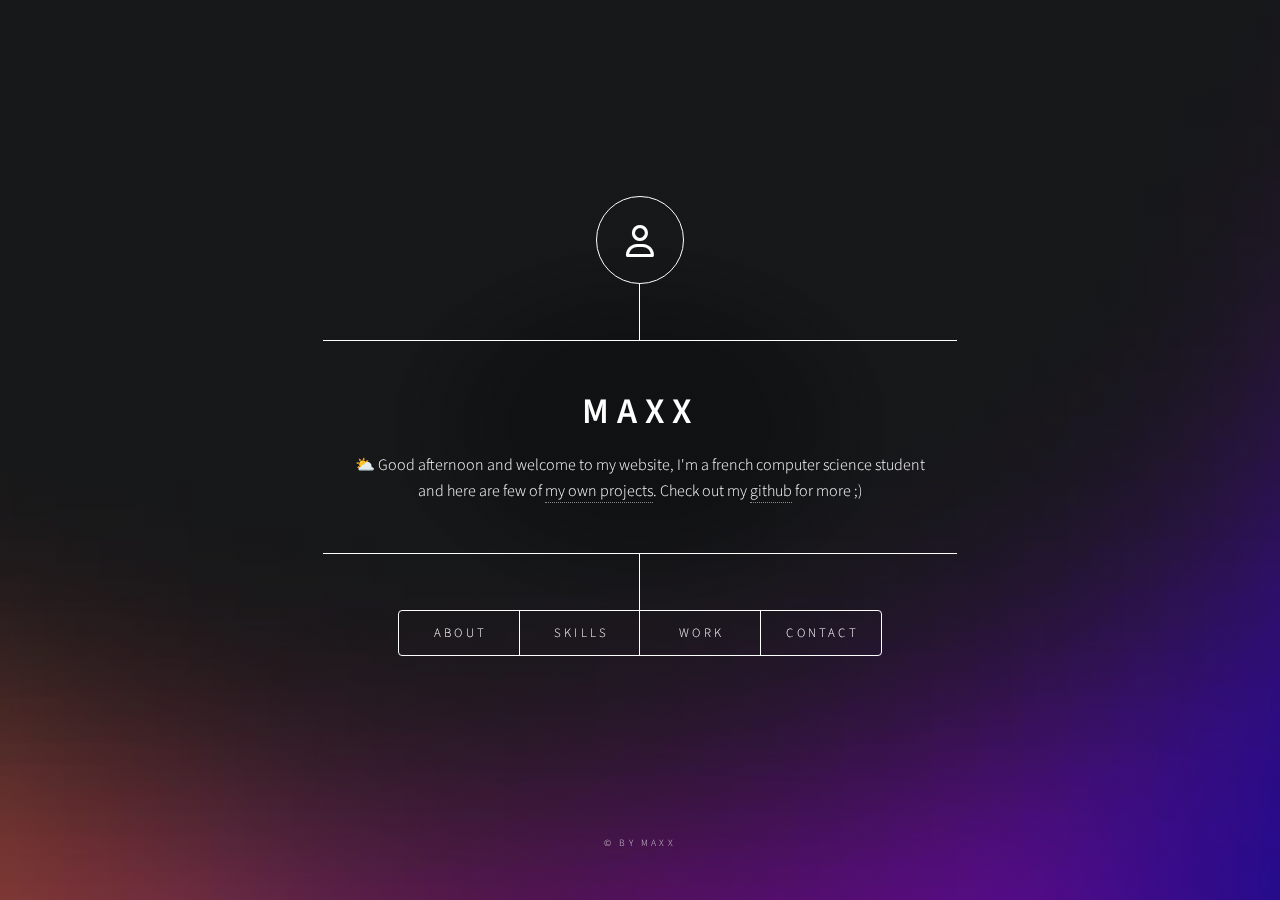
==== index.html @ e01547ab "target blank" ====
<!DOCTYPE HTML>
<html>

<head>
	<title>Maxx</title>
	<link rel="icon" href="images/avatar_Maxx.png">
	<meta charset="utf-8" />
	<meta name="viewport" content="width=device-width, initial-scale=1, user-scalable=no" />
	<link rel="stylesheet" href="assets/css/main.css" />
	<noscript>
		<link rel="stylesheet" href="assets/css/noscript.css" />
	</noscript>
	<link rel="stylesheet" href="https://cdnjs.cloudflare.com/ajax/libs/font-awesome/6.5.1/css/all.min.css">
</head>

<body class="is-preload">
	<!-- Wrapper -->
	<div id="wrapper">

		<!-- Header -->
		<header id="header">
			<div class="logo">
				<span class="icon fa-user"></span>
			</div>
			<div class="content">
				<div class="inner">
					<h1>Maxx</h1>
					<script>
						var content = ` and welcome to my website, I'm a french computer science student <br> and here are few of <a
							href="#work">my own projects</a>.
						Check out my <a href="https://github.com/Maxx-bl" target="_blank">github</a> for more ;)</p>`;
						var date = new Date();
						var hour = date.getHours();
						if (hour < 12) content = "&#x1f305  Good morning" + content;
						else if (hour < 18) content = "&#x26C5 Good afternoon" + content;
						else content = "&#x1F319 Good evening" + content;
						document.write(content);
					</script>
				</div>
			</div>
			<nav>
				<ul>
					<li><a href="#about">About</a></li>
					<li><a href="#skills">Skills</a></li>
					<li><a href="#work">Work</a></li>
					<li><a href="#contact">Contact</a></li>
				</ul>
			</nav>
		</header>

		<!-- Main -->
		<div id="main">

			<!-- About -->
			<article id="about">
				<h2 class="major">About</h2>
				<span class="image main"><img src="images/blurstreet.jpg" alt="" /></span>
				<p>Hi, I'm a young French computer science student. I really like to discover new horizons by creating
					and improving projects.
					Currently, I'm focusing on mobile development programming using Flutter (dart), I used to create
					games with
					Godot/Unity and developing websites from scratch.
				</p>
				<br>
				<h3>Education</h3>
				<ul>
					<li>2024 / 2025 - IUT Orsay, computer science university, english-speaking section</li> <br>
					<li>2023 / 2024 - EPITA, one year of integrated preparatory program</li> <br>
					<li>2020 / 2023 - High school, specializing in mathematics and computer science</li> <br>
					<li>2019 / 2022 - 3 one-week web development internships</li> <br>
					<li>2019 - Obtained the PSC1 first aid certificate</li> <br>
				</ul>
			</article>

			<!-- Skills -->
			<article id="skills">
				<h2 class="major">Skills</h2>
				<ul>
					<li>Team work, versatility, pedagody, adaptability</li> <br>
					<li>HTML, JavaScript, CSS, Python, C#, CamL, C++, SQL, Dart (Flutter)</li> <br>
					<li>Application and website development & use of game engines</li> <br>
				</ul>

				<h2 class="major">Experience</h2>
				<ul>
					<li>2023 - Creation of two websites for two commercial companies</li> <br>
					<li>2023 - Development and publication of an Android video game, in collaboration with a graphic
						designer</li> <br>
					<li>2019 - 2024 - Production of two multiplayer games</li> <br>
					<li>More about my experience on the <a href="#work">work page</a></li>
				</ul>
			</article>

			<!-- Contact -->
			<article id="contact">
				<h2 class="major">Contact</h2>
				<p>Feel free to contact me via the links below, by email, or by adding me on discord : <br>
					<span class="icon brands fa-discord"></span> maxbl <br>
					<span class="fa-solid fa-envelope"></span> bl.maxandre@gmail.com
					<br><br>
					Spoken:
					<br>
					<img src="images/fr.png" alt="" height="30" />
					<img src="images/gb.png" alt="" height="30" />
					<br>
				</p>
				<ul class="icons">
					<li><a href="https://discord.com/invite/DhqmCnzKmz" target="_blank"
							class="icon brands fa-discord"><span class="label">Discord</span></a></li>
					<li><a href="https://github.com/Maxx-bl" target="_blank" class="icon brands fa-github"><span
								class="label">GitHub</span></a></li>
				</ul>
			</article>

			<!-- Work -->
			<article id="work">
				<h2 class="major">Work</h2>

				<div class="carousel">

					<div class="carousel-track">
						<section class="carousel-slide">
							<span class="image main"><img src="images/work/rockingball.png" alt="" /></span>
							<h3><a href="https://play.google.com/store/apps/details?id=com.wyvernstudio.rockingball&hl=fr&gl=US"
									target="_blank">RockingBall</a> - 2023</h3>
							<p>My first video game project! RockingBall is an easy "tap" game available on the <a
									href="https://play.google.com/store/apps/details?id=com.wyvernstudio.rockingball&hl=fr&gl=US"
									target="_blank">Play Store</a>.
								A graphic designer and I published it under the name <a
									href="https://discord.com/invite/DhqmCnzKmz" target="_blank"></a>Wyvern Studio</a>
								<a href="https://play.google.com/store/apps/details?id=com.wyvernstudio.rockingball&hl=fr&gl=US"
									target="_blank">The game is free, of course! :)</a>
							</p>
						</section>


						<section class="carousel-slide">
							<span class="image main"><img src="images/work/ethixmarine.png" alt="" /></span>
							<h3><a href="https://maxx-bl.github.io/EthixMarine/" target="_blank">Ethix Marine</a> - 2024
							</h3>
							<p>I made a website for a nautical boat repair and maintenance company. The project is
								finished, but
								I
								keep the website on my github. <a href="https://maxx-bl.github.io/EthixMarine/"
									target="_blank">Check it out now :)</a></p>
						</section>


						<section class="carousel-slide">
							<span class="image main"><img src="images/work/ethixit.png" alt="" /></span>
							<h3><a href="https://ethix-technology.com/" target="_blank">Ethix IT</a> - 2023</h3>
							<p>I remastered a website for an IT consulting company. <a
									href="https://ethix-technology.com/" target="_blank">Check it out now :)</a></p>
						</section>


						<section class="carousel-slide">
							<span class="image main"><img src="images/work/spaceY.png" alt="" /></span>
							<h3><a href="https://spacey-epitchad.github.io/" target="_blank">Space Y</a> - 2024</h3>
							<p>This is a 2D multiplayer game. With a team of 5 friends, we made this game called SpaceY.
								It is for a school project. We entirely made this project from the technical
								specifications
								to the game itself, through communication, artistic direction, and more...
								This is a race between 2 teams, taking place in the space!
								Download the repository <a href="https://github.com/Maxx-bl/SpaceY"
									target="_blank">here</a>!</p>
						</section>


						<section class="carousel-slide">
							<span class="image main"><img src="images/work/portfolio.png" alt="" /></span>
							<h3>My website - 2024</h3>
							<p>I made my portfolio website, you are currently on it!</p>
						</section>


						<section class="carousel-slide">
							<span class="image main"><img src="images/work/solanum.png" alt="" /></span>
							<h3><a href="https://discord.gg/NapeBeSAdd" target="_blank">Solamum RPG</a> - 2021/2024</h3>
							<p>In collaboration with a graphic designer, we are creating a multiplayer RPG using
								Discord's API.
								Solanum is a real RPG game that can be played on Discord, through a bot.
								Join this <a href="https://discord.gg/NapeBeSAdd" target="_blank">discord server</a> to
								start the
								adventure.
							</p>
						</section>


						<section class="carousel-slide">
							<span class="image main"><img src="images/work/weatherapp.png" alt="" /></span>
							<h3><a href="https://github.com/Maxx-bl/WeatherApp" target="_blank">WeatherApp</a> - 2024
							</h3>
							<p>A simple weather app with mordern design that sends a request to <a
									href="https://openweathermap.org/" target="_blank">openweathermap.org</a>'s API.
								This project is made with Flutter (dart). Check my <a
									href="https://github.com/Maxx-bl/WeatherApp" target="_blank">github's repository</a>
								for more information about this project!
							</p>
						</section>


						<section class="carousel-slide">
							<span class="image main"><img src="images/work/notestasksapp.png" alt="" /></span>
							<h3><a href="https://play.google.com/store/apps/details?id=com.wyvernstudio.mininote&hl=fr"
									target="_blank">MiniNote</a> - 2024</h3>
							<p>A simple notebook app with mordern design for you to take notes and write your daily
								tasks. Available
								on the
								<a href="https://play.google.com/store/apps/details?id=com.wyvernstudio.mininote&hl=fr">Play
									Store</a>!<br>
								This project is made with Flutter (dart). Check my <a
									href="https://github.com/Maxx-bl/NotebookApp" target="_blank">github's
									repository</a> for more information about this project!
							</p>
						</section>

						<section class="carousel-slide">
							<span class="image main"><img src="images/work/MoH-codegamejam2025.png" alt="" /></span>
							<h3><a href="https://github.com/Maxx-bl/code-game-jam-2025"
									target="_blank">Music Of Honor (Code Game Jam)</a> - 2025</h3>
							<p>
								Music Of Honor is a video game made with Godot4 (C#) in less than 30 hours during the Code Game Jam, 9th Edition, in January 2025.
								The theme of the jam was Melody to the Infinite (Mélodie à l'infini in French). The game consists of a musical note controlled by
								the player, trying to dodge enemies, gettings power-ups, and incresing the score by surviving. The music theme, speed of game
								and animations are progressively becoming faster and faster. <a href="https://xeradse.itch.io/music-of-honor" target="_blank">Download the game on itch.io!</a>
							</p>
						</section>

						<section class="carousel-slide">
							<span class="image main"></span>
							<h3><a href="https://github.com/Maxx-bl/MessageApp"
									target="_blank">Social Media</a> - 2025</h3>
							<p>I am currently working on a social media project! Using react native and firebase, I already made a working message system with contacts and more... I plan to work on a post system to share information.
							</p>
						</section>

					</div>
					<div class="carousel-components">
						<button class="carousel-button prev"><i class="fas fa-angle-left"></i></button>
						<p id="index-indicator">1/1</p>
						<button class="carousel-button next"><i class="fas fa-angle-right"></i></button>
					</div>
				</div>

			</article>

		</div>

		<!-- Footer -->
		<footer id="footer">
			<p class="copyright">&copy; By Maxx</a></p>
		</footer>

	</div>

	<!-- BG -->
	<div id="bg"></div>

	<!-- Scripts -->
	<script src="assets/js/jquery.min.js"></script>
	<script src="assets/js/browser.min.js"></script>
	<script src="assets/js/breakpoints.min.js"></script>
	<script src="assets/js/util.js"></script>
	<script src="assets/js/main.js"></script>
	<script src="assets/js/carousel.js"></script>

</body>

</html>
---- assets/css/main.css ----
@import url(fontawesome-all.min.css);
@import url("https://fonts.googleapis.com/css?family=Source+Sans+Pro:300italic,600italic,300,600");

/*
	Dimension by HTML5 UP
	html5up.net | @ajlkn
	Free for personal and commercial use under the CCA 3.0 license (html5up.net/license)
*/

html,
body,
div,
span,
applet,
object,
iframe,
h1,
h2,
h3,
h4,
h5,
h6,
p,
blockquote,
pre,
a,
abbr,
acronym,
address,
big,
cite,
code,
del,
dfn,
em,
img,
ins,
kbd,
q,
s,
samp,
small,
strike,
strong,
sub,
sup,
tt,
var,
b,
u,
i,
center,
dl,
dt,
dd,
ol,
ul,
li,
fieldset,
form,
label,
legend,
table,
caption,
tbody,
tfoot,
thead,
tr,
th,
td,
article,
aside,
canvas,
details,
embed,
figure,
figcaption,
footer,
header,
hgroup,
menu,
nav,
output,
ruby,
section,
summary,
time,
mark,
audio,
video {
	margin: 0;
	padding: 0;
	border: 0;
	font-size: 100%;
	font: inherit;
	vertical-align: baseline;
}

article,
aside,
details,
figcaption,
figure,
footer,
header,
hgroup,
menu,
nav,
section {
	display: block;
}

body {
	line-height: 1;
}

ol,
ul {
	list-style: none;
}

blockquote,
q {
	quotes: none;
}

blockquote:before,
blockquote:after,
q:before,
q:after {
	content: '';
	content: none;
}

table {
	border-collapse: collapse;
	border-spacing: 0;
}

body {
	-webkit-text-size-adjust: none;
}

mark {
	background-color: transparent;
	color: inherit;
}

input::-moz-focus-inner {
	border: 0;
	padding: 0;
}

input,
select,
textarea {
	-moz-appearance: none;
	-webkit-appearance: none;
	-ms-appearance: none;
	appearance: none;
}

/* Basic */

@-ms-viewport {
	width: device-width;
}

@media screen and (max-width: 480px) {

	html,
	body {
		min-width: 320px;
	}

}

html {
	box-sizing: border-box;
}

*,
*:before,
*:after {
	box-sizing: inherit;
}

body {
	background: #1b1f22;
}

body.is-preload *,
body.is-preload *:before,
body.is-preload *:after {
	-moz-animation: none !important;
	-webkit-animation: none !important;
	-ms-animation: none !important;
	animation: none !important;
	-moz-transition: none !important;
	-webkit-transition: none !important;
	-ms-transition: none !important;
	transition: none !important;
}

/* Type */

html {
	font-size: 16pt;
}

@media screen and (max-width: 1680px) {

	html {
		font-size: 12pt;
	}

}

@media screen and (max-width: 736px) {

	html {
		font-size: 11pt;
	}

}

@media screen and (max-width: 360px) {

	html {
		font-size: 10pt;
	}

}

body,
input,
select,
textarea {
	color: #ffffff;
	font-family: "Source Sans Pro", sans-serif;
	font-weight: 300;
	font-size: 1rem;
	line-height: 1.65;
}

a {
	-moz-transition: color 0.2s ease-in-out, background-color 0.2s ease-in-out, border-bottom-color 0.2s ease-in-out;
	-webkit-transition: color 0.2s ease-in-out, background-color 0.2s ease-in-out, border-bottom-color 0.2s ease-in-out;
	-ms-transition: color 0.2s ease-in-out, background-color 0.2s ease-in-out, border-bottom-color 0.2s ease-in-out;
	transition: color 0.2s ease-in-out, background-color 0.2s ease-in-out, border-bottom-color 0.2s ease-in-out;
	border-bottom: dotted 1px rgba(255, 255, 255, 0.5);
	text-decoration: none;
	color: inherit;
}

a:hover {
	border-bottom-color: transparent;
}

strong,
b {
	color: #ffffff;
	font-weight: 600;
}

em,
i {
	font-style: italic;
}

p {
	margin: 0 0 2rem 0;
}

h1,
h2,
h3,
h4,
h5,
h6 {
	color: #ffffff;
	font-weight: 600;
	line-height: 1.5;
	margin: 0 0 1rem 0;
	text-transform: uppercase;
	letter-spacing: 0.2rem;
}

h1 a,
h2 a,
h3 a,
h4 a,
h5 a,
h6 a {
	color: inherit;
	text-decoration: none;
}

h1.major,
h2.major,
h3.major,
h4.major,
h5.major,
h6.major {
	border-bottom: solid 1px #ffffff;
	width: -moz-max-content;
	width: -webkit-max-content;
	width: -ms-max-content;
	width: max-content;
	padding-bottom: 0.5rem;
	margin: 0 0 2rem 0;
}

h1 {
	font-size: 2.25rem;
	line-height: 1.3;
	letter-spacing: 0.5rem;
}

h2 {
	font-size: 1.5rem;
	line-height: 1.4;
	letter-spacing: 0.5rem;
}

h3 {
	font-size: 1rem;
}

h4 {
	font-size: 0.8rem;
}

h5 {
	font-size: 0.7rem;
}

h6 {
	font-size: 0.6rem;
}

@media screen and (max-width: 736px) {

	h1 {
		font-size: 1.75rem;
		line-height: 1.4;
	}

	h2 {
		font-size: 1.25em;
		line-height: 1.5;
	}

}

sub {
	font-size: 0.8rem;
	position: relative;
	top: 0.5rem;
}

sup {
	font-size: 0.8rem;
	position: relative;
	top: -0.5rem;
}

blockquote {
	border-left: solid 4px #ffffff;
	font-style: italic;
	margin: 0 0 2rem 0;
	padding: 0.5rem 0 0.5rem 2rem;
}

code {
	background: rgba(255, 255, 255, 0.075);
	border-radius: 4px;
	font-family: "Courier New", monospace;
	font-size: 0.9rem;
	margin: 0 0.25rem;
	padding: 0.25rem 0.65rem;
}

pre {
	-webkit-overflow-scrolling: touch;
	font-family: "Courier New", monospace;
	font-size: 0.9rem;
	margin: 0 0 2rem 0;
}

pre code {
	display: block;
	line-height: 1.75;
	padding: 1rem 1.5rem;
	overflow-x: auto;
}

hr {
	border: 0;
	border-bottom: solid 1px #ffffff;
	margin: 2.75rem 0;
}

.align-left {
	text-align: left;
}

.align-center {
	text-align: center;
}

.align-right {
	text-align: right;
}

/* Form */

form {
	margin: 0 0 2rem 0;
}

form> :last-child {
	margin-bottom: 0;
}

form>.fields {
	display: -moz-flex;
	display: -webkit-flex;
	display: -ms-flex;
	display: flex;
	-moz-flex-wrap: wrap;
	-webkit-flex-wrap: wrap;
	-ms-flex-wrap: wrap;
	flex-wrap: wrap;
	width: calc(100% + 3rem);
	margin: -1.5rem 0 2rem -1.5rem;
}

form>.fields>.field {
	-moz-flex-grow: 0;
	-webkit-flex-grow: 0;
	-ms-flex-grow: 0;
	flex-grow: 0;
	-moz-flex-shrink: 0;
	-webkit-flex-shrink: 0;
	-ms-flex-shrink: 0;
	flex-shrink: 0;
	padding: 1.5rem 0 0 1.5rem;
	width: calc(100% - 1.5rem);
}

form>.fields>.field.half {
	width: calc(50% - 0.75rem);
}

form>.fields>.field.third {
	width: calc(100%/3 - 0.5rem);
}

form>.fields>.field.quarter {
	width: calc(25% - 0.375rem);
}

@media screen and (max-width: 480px) {

	form>.fields {
		width: calc(100% + 3rem);
		margin: -1.5rem 0 2rem -1.5rem;
	}

	form>.fields>.field {
		padding: 1.5rem 0 0 1.5rem;
		width: calc(100% - 1.5rem);
	}

	form>.fields>.field.half {
		width: calc(100% - 1.5rem);
	}

	form>.fields>.field.third {
		width: calc(100% - 1.5rem);
	}

	form>.fields>.field.quarter {
		width: calc(100% - 1.5rem);
	}

}

label {
	color: #ffffff;
	display: block;
	font-size: 0.8rem;
	font-weight: 300;
	letter-spacing: 0.2rem;
	line-height: 1.5;
	margin: 0 0 1rem 0;
	text-transform: uppercase;
}

input[type="text"],
input[type="password"],
input[type="email"],
input[type="tel"],
select,
textarea {
	-moz-appearance: none;
	-webkit-appearance: none;
	-ms-appearance: none;
	appearance: none;
	-moz-transition: border-color 0.2s ease-in-out, box-shadow 0.2s ease-in-out, background-color 0.2s ease-in-out;
	-webkit-transition: border-color 0.2s ease-in-out, box-shadow 0.2s ease-in-out, background-color 0.2s ease-in-out;
	-ms-transition: border-color 0.2s ease-in-out, box-shadow 0.2s ease-in-out, background-color 0.2s ease-in-out;
	transition: border-color 0.2s ease-in-out, box-shadow 0.2s ease-in-out, background-color 0.2s ease-in-out;
	background-color: transparent;
	border-radius: 4px;
	border: solid 1px #ffffff;
	color: inherit;
	display: block;
	outline: 0;
	padding: 0 1rem;
	text-decoration: none;
	width: 100%;
}

input[type="text"]:invalid,
input[type="password"]:invalid,
input[type="email"]:invalid,
input[type="tel"]:invalid,
select:invalid,
textarea:invalid {
	box-shadow: none;
}

input[type="text"]:focus,
input[type="password"]:focus,
input[type="email"]:focus,
input[type="tel"]:focus,
select:focus,
textarea:focus {
	background: rgba(255, 255, 255, 0.075);
	border-color: #ffffff;
	box-shadow: 0 0 0 1px #ffffff;
}

select {
	background-image: url("data:image/svg+xml;charset=utf8,%3Csvg xmlns='http://www.w3.org/2000/svg' width='40' height='40' preserveAspectRatio='none' viewBox='0 0 40 40'%3E%3Cpath d='M9.4,12.3l10.4,10.4l10.4-10.4c0.2-0.2,0.5-0.4,0.9-0.4c0.3,0,0.6,0.1,0.9,0.4l3.3,3.3c0.2,0.2,0.4,0.5,0.4,0.9 c0,0.4-0.1,0.6-0.4,0.9L20.7,31.9c-0.2,0.2-0.5,0.4-0.9,0.4c-0.3,0-0.6-0.1-0.9-0.4L4.3,17.3c-0.2-0.2-0.4-0.5-0.4-0.9 c0-0.4,0.1-0.6,0.4-0.9l3.3-3.3c0.2-0.2,0.5-0.4,0.9-0.4S9.1,12.1,9.4,12.3z' fill='%23ffffff' /%3E%3C/svg%3E");
	background-size: 1.25rem;
	background-repeat: no-repeat;
	background-position: calc(100% - 1rem) center;
	height: 2.75rem;
	padding-right: 2.75rem;
	text-overflow: ellipsis;
}

select option {
	color: #ffffff;
	background: #1b1f22;
}

select:focus::-ms-value {
	background-color: transparent;
}

select::-ms-expand {
	display: none;
}

input[type="text"],
input[type="password"],
input[type="email"],
select {
	height: 2.75rem;
}

textarea {
	padding: 0.75rem 1rem;
}

input[type="checkbox"],
input[type="radio"] {
	-moz-appearance: none;
	-webkit-appearance: none;
	-ms-appearance: none;
	appearance: none;
	display: block;
	float: left;
	margin-right: -2rem;
	opacity: 0;
	width: 1rem;
	z-index: -1;
}

input[type="checkbox"]+label,
input[type="radio"]+label {
	text-decoration: none;
	-moz-user-select: none;
	-webkit-user-select: none;
	-ms-user-select: none;
	user-select: none;
	color: #ffffff;
	cursor: pointer;
	display: inline-block;
	font-size: 0.8rem;
	font-weight: 300;
	margin: 0 0 0.5rem 0;
	padding-left: 2.65rem;
	padding-right: 0.75rem;
	position: relative;
}

input[type="checkbox"]+label:before,
input[type="radio"]+label:before {
	-moz-osx-font-smoothing: grayscale;
	-webkit-font-smoothing: antialiased;
	display: inline-block;
	font-style: normal;
	font-variant: normal;
	text-rendering: auto;
	line-height: 1;
	text-transform: none !important;
	font-family: 'Font Awesome 5 Free';
	font-weight: 900;
}

input[type="checkbox"]+label:before,
input[type="radio"]+label:before {
	-moz-transition: border-color 0.2s ease-in-out, box-shadow 0.2s ease-in-out, background-color 0.2s ease-in-out;
	-webkit-transition: border-color 0.2s ease-in-out, box-shadow 0.2s ease-in-out, background-color 0.2s ease-in-out;
	-ms-transition: border-color 0.2s ease-in-out, box-shadow 0.2s ease-in-out, background-color 0.2s ease-in-out;
	transition: border-color 0.2s ease-in-out, box-shadow 0.2s ease-in-out, background-color 0.2s ease-in-out;
	border-radius: 4px;
	border: solid 1px #ffffff;
	content: '';
	display: inline-block;
	height: 1.65rem;
	left: 0;
	line-height: 1.65rem;
	position: absolute;
	text-align: center;
	top: -0.15rem;
	width: 1.65rem;
}

input[type="checkbox"]:checked+label:before,
input[type="radio"]:checked+label:before {
	background: #ffffff !important;
	border-color: #ffffff !important;
	color: #1b1f22;
	content: '\f00c';
}

input[type="checkbox"]:focus+label:before,
input[type="radio"]:focus+label:before {
	background: rgba(255, 255, 255, 0.075);
	border-color: #ffffff;
	box-shadow: 0 0 0 1px #ffffff;
}

input[type="checkbox"]+label:before {
	border-radius: 4px;
}

input[type="radio"]+label:before {
	border-radius: 100%;
}

::-webkit-input-placeholder {
	color: rgba(255, 255, 255, 0.5) !important;
	opacity: 1.0;
}

:-moz-placeholder {
	color: rgba(255, 255, 255, 0.5) !important;
	opacity: 1.0;
}

::-moz-placeholder {
	color: rgba(255, 255, 255, 0.5) !important;
	opacity: 1.0;
}

:-ms-input-placeholder {
	color: rgba(255, 255, 255, 0.5) !important;
	opacity: 1.0;
}

.formerize-placeholder {
	color: rgba(255, 255, 255, 0.5) !important;
	opacity: 1.0;
}

/* Box */

.box {
	border-radius: 4px;
	border: solid 1px #ffffff;
	margin-bottom: 2rem;
	padding: 1.5em;
}

.box> :last-child,
.box> :last-child> :last-child,
.box> :last-child> :last-child> :last-child {
	margin-bottom: 0;
}

.box.alt {
	border: 0;
	border-radius: 0;
	padding: 0;
}

/* Icon */

.icon {
	text-decoration: none;
	border-bottom: none;
	position: relative;
}

.icon:before {
	-moz-osx-font-smoothing: grayscale;
	-webkit-font-smoothing: antialiased;
	display: inline-block;
	font-style: normal;
	font-variant: normal;
	text-rendering: auto;
	line-height: 1;
	text-transform: none !important;
	font-family: 'Font Awesome 5 Free';
	font-weight: 400;
}

.icon>.label {
	display: none;
}

.icon:before {
	line-height: inherit;
}

.icon.solid:before {
	font-weight: 900;
}

.icon.brands:before {
	font-family: 'Font Awesome 5 Brands';
}

/* Image */

.image {
	border-radius: 4px;
	border: 0;
	display: inline-block;
	position: relative;
}

.image:before {
	pointer-events: none;
	background-image: url("../../images/overlay.png");
	background-color: rgba(19, 21, 25, 0.5);
	border-radius: 4px;
	content: '';
	display: block;
	height: 100%;
	left: 0;
	opacity: 0.5;
	position: absolute;
	top: 0;
	width: 100%;
}

.image img {
	border-radius: 4px;
	display: block;
}

.image.left,
.image.right {
	max-width: 40%;
}

.image.left img,
.image.right img {
	width: 100%;
}

.image.left {
	float: left;
	padding: 0 1.5em 1em 0;
	top: 0.25em;
}

.image.right {
	float: right;
	padding: 0 0 1em 1.5em;
	top: 0.25em;
}

.image.fit {
	display: block;
	margin: 0 0 2rem 0;
	width: 100%;
}

.image.fit img {
	width: 100%;
}

.image.main {
	display: block;
	margin: 2.5rem 0;
	width: 100%;
}

.image.main img {
	width: 100%;
}

@media screen and (max-width: 736px) {

	.image.main {
		margin: 2rem 0;
	}

}

@media screen and (max-width: 480px) {

	.image.main {
		margin: 1.5rem 0;
	}

}

/* List */

ol {
	list-style: decimal;
	margin: 0 0 2rem 0;
	padding-left: 1.25em;
}

ol li {
	padding-left: 0.25em;
}

ul {
	list-style: disc;
	margin: 0 0 2rem 0;
	padding-left: 1em;
}

ul li {
	padding-left: 0.5em;
}

ul.alt {
	list-style: none;
	padding-left: 0;
}

ul.alt li {
	border-top: solid 1px #ffffff;
	padding: 0.5em 0;
}

ul.alt li:first-child {
	border-top: 0;
	padding-top: 0;
}

dl {
	margin: 0 0 2rem 0;
}

dl dt {
	display: block;
	font-weight: 600;
	margin: 0 0 1rem 0;
}

dl dd {
	margin-left: 2rem;
}

/* Actions */

ul.actions {
	display: -moz-flex;
	display: -webkit-flex;
	display: -ms-flex;
	display: flex;
	cursor: default;
	list-style: none;
	margin-left: -1rem;
	padding-left: 0;
}

ul.actions li {
	padding: 0 0 0 1rem;
	vertical-align: middle;
}

ul.actions.special {
	-moz-justify-content: center;
	-webkit-justify-content: center;
	-ms-justify-content: center;
	justify-content: center;
	width: 100%;
	margin-left: 0;
}

ul.actions.special li:first-child {
	padding-left: 0;
}

ul.actions.stacked {
	-moz-flex-direction: column;
	-webkit-flex-direction: column;
	-ms-flex-direction: column;
	flex-direction: column;
	margin-left: 0;
}

ul.actions.stacked li {
	padding: 1.3rem 0 0 0;
}

ul.actions.stacked li:first-child {
	padding-top: 0;
}

ul.actions.fit {
	width: calc(100% + 1rem);
}

ul.actions.fit li {
	-moz-flex-grow: 1;
	-webkit-flex-grow: 1;
	-ms-flex-grow: 1;
	flex-grow: 1;
	-moz-flex-shrink: 1;
	-webkit-flex-shrink: 1;
	-ms-flex-shrink: 1;
	flex-shrink: 1;
	width: 100%;
}

ul.actions.fit li>* {
	width: 100%;
}

ul.actions.fit.stacked {
	width: 100%;
}

@media screen and (max-width: 480px) {

	ul.actions:not(.fixed) {
		-moz-flex-direction: column;
		-webkit-flex-direction: column;
		-ms-flex-direction: column;
		flex-direction: column;
		margin-left: 0;
		width: 100% !important;
	}

	ul.actions:not(.fixed) li {
		-moz-flex-grow: 1;
		-webkit-flex-grow: 1;
		-ms-flex-grow: 1;
		flex-grow: 1;
		-moz-flex-shrink: 1;
		-webkit-flex-shrink: 1;
		-ms-flex-shrink: 1;
		flex-shrink: 1;
		padding: 1rem 0 0 0;
		text-align: center;
		width: 100%;
	}

	ul.actions:not(.fixed) li>* {
		width: 100%;
	}

	ul.actions:not(.fixed) li:first-child {
		padding-top: 0;
	}

	ul.actions:not(.fixed) li input[type="submit"],
	ul.actions:not(.fixed) li input[type="reset"],
	ul.actions:not(.fixed) li input[type="button"],
	ul.actions:not(.fixed) li button,
	ul.actions:not(.fixed) li .button {
		width: 100%;
	}

	ul.actions:not(.fixed) li input[type="submit"].icon:before,
	ul.actions:not(.fixed) li input[type="reset"].icon:before,
	ul.actions:not(.fixed) li input[type="button"].icon:before,
	ul.actions:not(.fixed) li button.icon:before,
	ul.actions:not(.fixed) li .button.icon:before {
		margin-left: -0.5em;
	}

}

/* Icons */

ul.icons {
	cursor: default;
	list-style: none;
	padding-left: 0;
}

ul.icons li {
	display: inline-block;
	padding: 0 0.75em 0 0;
}

ul.icons li:last-child {
	padding-right: 0;
}

ul.icons li a {
	border-radius: 100%;
	box-shadow: inset 0 0 0 1px #ffffff;
	display: inline-block;
	height: 2.25rem;
	line-height: 2.25rem;
	text-align: center;
	width: 2.25rem;
}

ul.icons li a:hover {
	background-color: rgba(255, 255, 255, 0.075);
}

ul.icons li a:active {
	background-color: rgba(255, 255, 255, 0.175);
}

/* Table */

.table-wrapper {
	-webkit-overflow-scrolling: touch;
	overflow-x: auto;
}

table {
	margin: 0 0 2rem 0;
	width: 100%;
}

table tbody tr {
	border: solid 1px #ffffff;
	border-left: 0;
	border-right: 0;
}

table tbody tr:nth-child(2n + 1) {
	background-color: rgba(255, 255, 255, 0.075);
}

table td {
	padding: 0.75em 0.75em;
}

table th {
	color: #ffffff;
	font-size: 0.9em;
	font-weight: 600;
	padding: 0 0.75em 0.75em 0.75em;
	text-align: left;
}

table thead {
	border-bottom: solid 2px #ffffff;
}

table tfoot {
	border-top: solid 2px #ffffff;
}

table.alt {
	border-collapse: separate;
}

table.alt tbody tr td {
	border: solid 1px #ffffff;
	border-left-width: 0;
	border-top-width: 0;
}

table.alt tbody tr td:first-child {
	border-left-width: 1px;
}

table.alt tbody tr:first-child td {
	border-top-width: 1px;
}

table.alt thead {
	border-bottom: 0;
}

table.alt tfoot {
	border-top: 0;
}

/* Button */

input[type="submit"],
input[type="reset"],
input[type="button"],
button,
.button {
	-moz-appearance: none;
	-webkit-appearance: none;
	-ms-appearance: none;
	appearance: none;
	-moz-transition: background-color 0.2s ease-in-out, color 0.2s ease-in-out;
	-webkit-transition: background-color 0.2s ease-in-out, color 0.2s ease-in-out;
	-ms-transition: background-color 0.2s ease-in-out, color 0.2s ease-in-out;
	transition: background-color 0.2s ease-in-out, color 0.2s ease-in-out;
	background-color: transparent;
	border-radius: 4px;
	border: 0;
	box-shadow: inset 0 0 0 1px #ffffff;
	color: #ffffff !important;
	cursor: pointer;
	display: inline-block;
	font-size: 0.8rem;
	font-weight: 300;
	height: 2.75rem;
	letter-spacing: 0.2rem;
	line-height: 2.75rem;
	outline: 0;
	padding: 0 1.25rem 0 1.35rem;
	text-align: center;
	text-decoration: none;
	text-transform: uppercase;
	white-space: nowrap;
}

input[type="submit"]:hover,
input[type="reset"]:hover,
input[type="button"]:hover,
button:hover,
.button:hover {
	background-color: rgba(255, 255, 255, 0.075);
}

input[type="submit"]:active,
input[type="reset"]:active,
input[type="button"]:active,
button:active,
.button:active {
	background-color: rgba(255, 255, 255, 0.175);
}

input[type="submit"].icon:before,
input[type="reset"].icon:before,
input[type="button"].icon:before,
button.icon:before,
.button.icon:before {
	margin-right: 0.5em;
}

input[type="submit"].fit,
input[type="reset"].fit,
input[type="button"].fit,
button.fit,
.button.fit {
	width: 100%;
}

input[type="submit"].small,
input[type="reset"].small,
input[type="button"].small,
button.small,
.button.small {
	font-size: 0.6rem;
	height: 2.0625rem;
	line-height: 2.0625rem;
}

input[type="submit"].primary,
input[type="reset"].primary,
input[type="button"].primary,
button.primary,
.button.primary {
	background-color: #ffffff;
	color: #1b1f22 !important;
	font-weight: 600;
}

input[type="submit"].disabled,
input[type="submit"]:disabled,
input[type="reset"].disabled,
input[type="reset"]:disabled,
input[type="button"].disabled,
input[type="button"]:disabled,
button.disabled,
button:disabled,
.button.disabled,
.button:disabled {
	pointer-events: none;
	cursor: default;
	opacity: 0.25;
}

input[type="submit"],
input[type="reset"],
input[type="button"],
button {
	line-height: calc(2.75rem - 2px);
}

/* BG */

#bg {
	-moz-transform: scale(1.0);
	-webkit-transform: scale(1.0);
	-ms-transform: scale(1.0);
	transform: scale(1.0);
	-webkit-backface-visibility: hidden;
	position: fixed;
	top: 0;
	left: 0;
	width: 100%;
	height: 100vh;
	z-index: 1;
}

#bg:before,
#bg:after {
	content: '';
	display: block;
	position: absolute;
	top: 0;
	left: 0;
	width: 100%;
	height: 100%;
}

#bg:before {
	-moz-transition: background-color 2.5s ease-in-out;
	-webkit-transition: background-color 2.5s ease-in-out;
	-ms-transition: background-color 2.5s ease-in-out;
	transition: background-color 2.5s ease-in-out;
	-moz-transition-delay: 0.75s;
	-webkit-transition-delay: 0.75s;
	-ms-transition-delay: 0.75s;
	transition-delay: 0.75s;
	background-image: linear-gradient(to top, rgba(19, 21, 25, 0.5), rgba(19, 21, 25, 0.5)), url("../../images/overlay.png");
	background-size: auto,
		256px 256px;
	background-position: center,
		center;
	background-repeat: no-repeat,
		repeat;
	z-index: 2;
}

#bg:after {
	-moz-transform: scale(1.125);
	-webkit-transform: scale(1.125);
	-ms-transform: scale(1.125);
	transform: scale(1.125);
	-moz-transition: -moz-transform 0.325s ease-in-out, -moz-filter 0.325s ease-in-out;
	-webkit-transition: -webkit-transform 0.325s ease-in-out, -webkit-filter 0.325s ease-in-out;
	-ms-transition: -ms-transform 0.325s ease-in-out, -ms-filter 0.325s ease-in-out;
	transition: transform 0.325s ease-in-out, filter 0.325s ease-in-out;
	background-image: url("../../images/background.jpg");
	background-position: center;
	background-size: cover;
	background-repeat: no-repeat;
	z-index: 1;
}

body.is-article-visible #bg:after {
	-moz-transform: scale(1.0825);
	-webkit-transform: scale(1.0825);
	-ms-transform: scale(1.0825);
	transform: scale(1.0825);
	-moz-filter: blur(0.2rem);
	-webkit-filter: blur(0.2rem);
	-ms-filter: blur(0.2rem);
	filter: blur(0.2rem);
}

body.is-preload #bg:before {
	background-color: #000000;
}

/* Wrapper */

#wrapper {
	display: -moz-flex;
	display: -webkit-flex;
	display: -ms-flex;
	display: flex;
	-moz-flex-direction: column;
	-webkit-flex-direction: column;
	-ms-flex-direction: column;
	flex-direction: column;
	-moz-align-items: center;
	-webkit-align-items: center;
	-ms-align-items: center;
	align-items: center;
	-moz-justify-content: space-between;
	-webkit-justify-content: space-between;
	-ms-justify-content: space-between;
	justify-content: space-between;
	position: relative;
	min-height: 100vh;
	width: 100%;
	padding: 4rem 2rem;
	z-index: 3;
}

#wrapper:before {
	content: '';
	display: block;
}

@media screen and (max-width: 1680px) {

	#wrapper {
		padding: 3rem 2rem;
	}

}

@media screen and (max-width: 736px) {

	#wrapper {
		padding: 2rem 1rem;
	}

}

@media screen and (max-width: 480px) {

	#wrapper {
		padding: 1rem;
	}

}

/* Header */

#header {
	display: -moz-flex;
	display: -webkit-flex;
	display: -ms-flex;
	display: flex;
	-moz-flex-direction: column;
	-webkit-flex-direction: column;
	-ms-flex-direction: column;
	flex-direction: column;
	-moz-align-items: center;
	-webkit-align-items: center;
	-ms-align-items: center;
	align-items: center;
	-moz-transition: -moz-transform 0.325s ease-in-out, -moz-filter 0.325s ease-in-out, opacity 0.325s ease-in-out;
	-webkit-transition: -webkit-transform 0.325s ease-in-out, -webkit-filter 0.325s ease-in-out, opacity 0.325s ease-in-out;
	-ms-transition: -ms-transform 0.325s ease-in-out, -ms-filter 0.325s ease-in-out, opacity 0.325s ease-in-out;
	transition: transform 0.325s ease-in-out, filter 0.325s ease-in-out, opacity 0.325s ease-in-out;
	background-image: -moz-radial-gradient(rgba(0, 0, 0, 0.25) 25%, rgba(0, 0, 0, 0) 55%);
	background-image: -webkit-radial-gradient(rgba(0, 0, 0, 0.25) 25%, rgba(0, 0, 0, 0) 55%);
	background-image: -ms-radial-gradient(rgba(0, 0, 0, 0.25) 25%, rgba(0, 0, 0, 0) 55%);
	background-image: radial-gradient(rgba(0, 0, 0, 0.25) 25%, rgba(0, 0, 0, 0) 55%);
	max-width: 100%;
	text-align: center;
}

#header>* {
	-moz-transition: opacity 0.325s ease-in-out;
	-webkit-transition: opacity 0.325s ease-in-out;
	-ms-transition: opacity 0.325s ease-in-out;
	transition: opacity 0.325s ease-in-out;
	position: relative;
	margin-top: 3.5rem;
}

#header>*:before {
	content: '';
	display: block;
	position: absolute;
	top: calc(-3.5rem - 1px);
	left: calc(50% - 1px);
	width: 1px;
	height: calc(3.5rem + 1px);
	background: #ffffff;
}

#header> :first-child {
	margin-top: 0;
}

#header> :first-child:before {
	display: none;
}

#header .logo {
	width: 5.5rem;
	height: 5.5rem;
	line-height: 5.5rem;
	border: solid 1px #ffffff;
	border-radius: 100%;
}

#header .logo .icon:before {
	font-size: 2rem;
}

#header .content {
	border-style: solid;
	border-color: #ffffff;
	border-top-width: 1px;
	border-bottom-width: 1px;
	max-width: 100%;
}

#header .content .inner {
	-moz-transition: max-height 0.75s ease, padding 0.75s ease, opacity 0.325s ease-in-out;
	-webkit-transition: max-height 0.75s ease, padding 0.75s ease, opacity 0.325s ease-in-out;
	-ms-transition: max-height 0.75s ease, padding 0.75s ease, opacity 0.325s ease-in-out;
	transition: max-height 0.75s ease, padding 0.75s ease, opacity 0.325s ease-in-out;
	-moz-transition-delay: 0.25s;
	-webkit-transition-delay: 0.25s;
	-ms-transition-delay: 0.25s;
	transition-delay: 0.25s;
	padding: 3rem 2rem;
	max-height: 40rem;
	overflow: hidden;
}

#header .content .inner> :last-child {
	margin-bottom: 0;
}

#header .content p {
	text-transform: uppercase;
	letter-spacing: 0.2rem;
	font-size: 0.8rem;
	line-height: 2;
}

#header nav ul {
	display: -moz-flex;
	display: -webkit-flex;
	display: -ms-flex;
	display: flex;
	margin-bottom: 0;
	list-style: none;
	padding-left: 0;
	border: solid 1px #ffffff;
	border-radius: 4px;
}

#header nav ul li {
	padding-left: 0;
	border-left: solid 1px #ffffff;
}

#header nav ul li:first-child {
	border-left: 0;
}

#header nav ul li a {
	display: block;
	min-width: 7.5rem;
	height: 2.75rem;
	line-height: 2.75rem;
	padding: 0 1.25rem 0 1.45rem;
	text-transform: uppercase;
	letter-spacing: 0.2rem;
	font-size: 0.8rem;
	border-bottom: 0;
}

#header nav ul li a:hover {
	background-color: rgba(255, 255, 255, 0.075);
}

#header nav ul li a:active {
	background-color: rgba(255, 255, 255, 0.175);
}

#header nav.use-middle:after {
	content: '';
	display: block;
	position: absolute;
	top: 0;
	left: calc(50% - 1px);
	width: 1px;
	height: 100%;
	background: #ffffff;
}

#header nav.use-middle ul li.is-middle {
	border-left: 0;
}

body.is-article-visible #header {
	-moz-transform: scale(0.95);
	-webkit-transform: scale(0.95);
	-ms-transform: scale(0.95);
	transform: scale(0.95);
	-moz-filter: blur(0.1rem);
	-webkit-filter: blur(0.1rem);
	-ms-filter: blur(0.1rem);
	filter: blur(0.1rem);
	opacity: 0;
}

body.is-preload #header {
	-moz-filter: blur(0.125rem);
	-webkit-filter: blur(0.125rem);
	-ms-filter: blur(0.125rem);
	filter: blur(0.125rem);
}

body.is-preload #header>* {
	opacity: 0;
}

body.is-preload #header .content .inner {
	max-height: 0;
	padding-top: 0;
	padding-bottom: 0;
	opacity: 0;
}

@media screen and (max-width: 980px) {

	#header .content p br {
		display: none;
	}

}

@media screen and (max-width: 736px) {

	#header>* {
		margin-top: 2rem;
	}

	#header>*:before {
		top: calc(-2rem - 1px);
		height: calc(2rem + 1px);
	}

	#header .logo {
		width: 4.75rem;
		height: 4.75rem;
		line-height: 4.75rem;
	}

	#header .logo .icon:before {
		font-size: 1.75rem;
	}

	#header .content .inner {
		padding: 2.5rem 1rem;
	}

	#header .content p {
		line-height: 1.875;
	}

}

@media screen and (max-width: 480px) {

	#header {
		padding: 1.5rem 0;
	}

	#header .content .inner {
		padding: 2.5rem 0;
	}

	#header nav ul {
		-moz-flex-direction: column;
		-webkit-flex-direction: column;
		-ms-flex-direction: column;
		flex-direction: column;
		min-width: 10rem;
		max-width: 100%;
	}

	#header nav ul li {
		border-left: 0;
		border-top: solid 1px #ffffff;
	}

	#header nav ul li:first-child {
		border-top: 0;
	}

	#header nav ul li a {
		height: 3rem;
		line-height: 3rem;
		min-width: 0;
		width: 100%;
	}

	#header nav.use-middle:after {
		display: none;
	}

}

/* Main */

#main {
	-moz-flex-grow: 1;
	-webkit-flex-grow: 1;
	-ms-flex-grow: 1;
	flex-grow: 1;
	-moz-flex-shrink: 1;
	-webkit-flex-shrink: 1;
	-ms-flex-shrink: 1;
	flex-shrink: 1;
	display: -moz-flex;
	display: -webkit-flex;
	display: -ms-flex;
	display: flex;
	-moz-align-items: center;
	-webkit-align-items: center;
	-ms-align-items: center;
	align-items: center;
	-moz-justify-content: center;
	-webkit-justify-content: center;
	-ms-justify-content: center;
	justify-content: center;
	-moz-flex-direction: column;
	-webkit-flex-direction: column;
	-ms-flex-direction: column;
	flex-direction: column;
	position: relative;
	max-width: 100%;
	z-index: 3;
}

#main article {
	-moz-transform: translateY(0.25rem);
	-webkit-transform: translateY(0.25rem);
	-ms-transform: translateY(0.25rem);
	transform: translateY(0.25rem);
	-moz-transition: opacity 0.325s ease-in-out, -moz-transform 0.325s ease-in-out;
	-webkit-transition: opacity 0.325s ease-in-out, -webkit-transform 0.325s ease-in-out;
	-ms-transition: opacity 0.325s ease-in-out, -ms-transform 0.325s ease-in-out;
	transition: opacity 0.325s ease-in-out, transform 0.325s ease-in-out;
	padding: 4.5rem 2.5rem 1.5rem 2.5rem;
	position: relative;
	width: 40rem;
	max-width: 100%;
	background-color: rgba(27, 31, 34, 0.85);
	border-radius: 4px;
	opacity: 0;
}

#main article.active {
	-moz-transform: translateY(0);
	-webkit-transform: translateY(0);
	-ms-transform: translateY(0);
	transform: translateY(0);
	opacity: 1;
}

#main article .close {
	display: block;
	position: absolute;
	top: 0;
	right: 0;
	width: 4rem;
	height: 4rem;
	cursor: pointer;
	text-indent: 4rem;
	overflow: hidden;
	white-space: nowrap;
}

#main article .close:before {
	-moz-transition: background-color 0.2s ease-in-out;
	-webkit-transition: background-color 0.2s ease-in-out;
	-ms-transition: background-color 0.2s ease-in-out;
	transition: background-color 0.2s ease-in-out;
	content: '';
	display: block;
	position: absolute;
	top: 0.75rem;
	left: 0.75rem;
	width: 2.5rem;
	height: 2.5rem;
	border-radius: 100%;
	background-position: center;
	background-image: url("data:image/svg+xml;charset=utf8,%3Csvg xmlns='http://www.w3.org/2000/svg' xmlns:xlink='http://www.w3.org/1999/xlink' width='20px' height='20px' viewBox='0 0 20 20' zoomAndPan='disable'%3E%3Cstyle%3Eline %7B stroke: %23ffffff%3B stroke-width: 1%3B %7D%3C/style%3E%3Cline x1='2' y1='2' x2='18' y2='18' /%3E%3Cline x1='18' y1='2' x2='2' y2='18' /%3E%3C/svg%3E");
	background-size: 20px 20px;
	background-repeat: no-repeat;
}

#main article .close:hover:before {
	background-color: rgba(255, 255, 255, 0.075);
}

#main article .close:active:before {
	background-color: rgba(255, 255, 255, 0.175);
}

@media screen and (max-width: 736px) {

	#main article {
		padding: 3.5rem 2rem 0.5rem 2rem;
	}

	#main article .close:before {
		top: 0.875rem;
		left: 0.875rem;
		width: 2.25rem;
		height: 2.25rem;
		background-size: 14px 14px;
	}

}

@media screen and (max-width: 480px) {

	#main article {
		padding: 3rem 1.5rem 0.5rem 1.5rem;
	}

}

/* Footer */

#footer {
	-moz-transition: -moz-transform 0.325s ease-in-out, -moz-filter 0.325s ease-in-out, opacity 0.325s ease-in-out;
	-webkit-transition: -webkit-transform 0.325s ease-in-out, -webkit-filter 0.325s ease-in-out, opacity 0.325s ease-in-out;
	-ms-transition: -ms-transform 0.325s ease-in-out, -ms-filter 0.325s ease-in-out, opacity 0.325s ease-in-out;
	transition: transform 0.325s ease-in-out, filter 0.325s ease-in-out, opacity 0.325s ease-in-out;
	width: 100%;
	max-width: 100%;
	margin-top: 2rem;
	text-align: center;
}

#footer .copyright {
	letter-spacing: 0.2rem;
	font-size: 0.6rem;
	opacity: 0.75;
	margin-bottom: 0;
	text-transform: uppercase;
}

body.is-article-visible #footer {
	-moz-transform: scale(0.95);
	-webkit-transform: scale(0.95);
	-ms-transform: scale(0.95);
	transform: scale(0.95);
	-moz-filter: blur(0.1rem);
	-webkit-filter: blur(0.1rem);
	-ms-filter: blur(0.1rem);
	filter: blur(0.1rem);
	opacity: 0;
}

body.is-preload #footer {
	opacity: 0;
}


/* Carousel container */
.carousel {
	position: relative;
	overflow: hidden;
	width: 100%;
	max-width: 800px;
	margin: 0 auto;
	padding-bottom: 2rem;
}

/* Carousel track */
.carousel-track {
	display: flex;
	transition: transform 0.5s ease-in-out;
	width: 100%;
}

/* Individual slides */
.carousel-slide {
	flex: 0 0 100%;
}

/* Navigation buttons */
.carousel-button {
	/* position: absolute; */
	top: 95%;
	transform: translateY(-50%);
	background-color: rgba(0, 0, 0, 0.5);
	color: white;
	border: none;
	cursor: pointer;
	z-index: 1000;
	max-height: 3rem;
	text-align: center;
}

.carousel-button.prev {
	left: 0px;
}

.carousel-button.next {
	right: 0px;
}

.carousel-components {
	display: flex;
	justify-content: space-between;
}
---- assets/css/noscript.css ----
/*
	Dimension by HTML5 UP
	html5up.net | @ajlkn
	Free for personal and commercial use under the CCA 3.0 license (html5up.net/license)
*/

/* BG */

body.is-preload #bg:before {
	background-color: transparent;
}

/* Header */

body.is-preload #header {
	-moz-filter: none;
	-webkit-filter: none;
	-ms-filter: none;
	filter: none;
}

body.is-preload #header>* {
	opacity: 1;
}

body.is-preload #header .content .inner {
	max-height: none;
	padding: 3rem 2rem;
	opacity: 1;
}

/* Main */

#main article {
	opacity: 1;
	margin: 4rem 0 0 0;
}
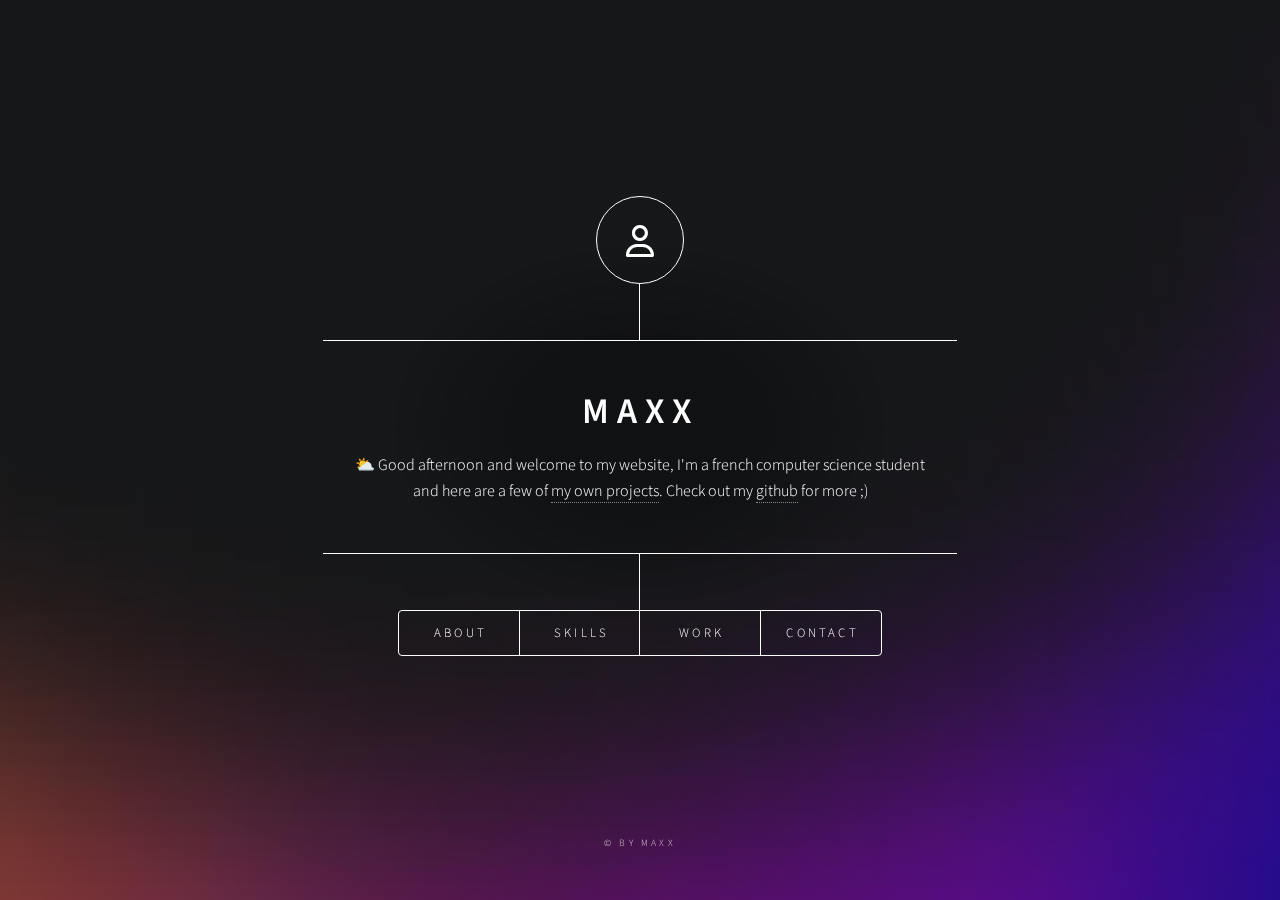
==== commit e9c0e027: "corrections" ====
--- a/index.html
+++ b/index.html
@@ -26,7 +26,7 @@
 				<div class="inner">
 					<h1>Maxx</h1>
 					<script>
-						var content = ` and welcome to my website, I'm a french computer science student <br> and here are few of <a
+						var content = ` and welcome to my website, I'm a french computer science student <br> and here are a few of <a
 							href="#work">my own projects</a>.
 						Check out my <a href="https://github.com/Maxx-bl" target="_blank">github</a> for more ;)</p>`;
 						var date = new Date();
@@ -57,9 +57,8 @@
 				<span class="image main"><img src="images/blurstreet.jpg" alt="" /></span>
 				<p>Hi, I'm a young French computer science student. I really like to discover new horizons by creating
 					and improving projects.
-					Currently, I'm focusing on mobile development programming using Flutter (dart), I used to create
-					games with
-					Godot/Unity and developing websites from scratch.
+					Currently, I'm focusing on mobile development programming. I used to create
+					games with Godot/Unity and developing websites from scratch.
 				</p>
 				<br>
 				<h3>Education</h3>
@@ -77,7 +76,7 @@
 				<h2 class="major">Skills</h2>
 				<ul>
 					<li>Team work, versatility, pedagody, adaptability</li> <br>
-					<li>HTML, JavaScript, CSS, Python, C#, CamL, C++, SQL, Dart (Flutter)</li> <br>
+					<li>HTML, JavaScript, CSS, Python, C#, CamL, C++, SQL</li> <br>
 					<li>Application and website development & use of game engines</li> <br>
 				</ul>
 
@@ -87,7 +86,7 @@
 					<li>2023 - Development and publication of an Android video game, in collaboration with a graphic
 						designer</li> <br>
 					<li>2019 - 2024 - Production of two multiplayer games</li> <br>
-					<li>More about my experience on the <a href="#work">work page</a></li>
+					<li>More about my projects on the <a href="#work">work page</a></li>
 				</ul>
 			</article>
 
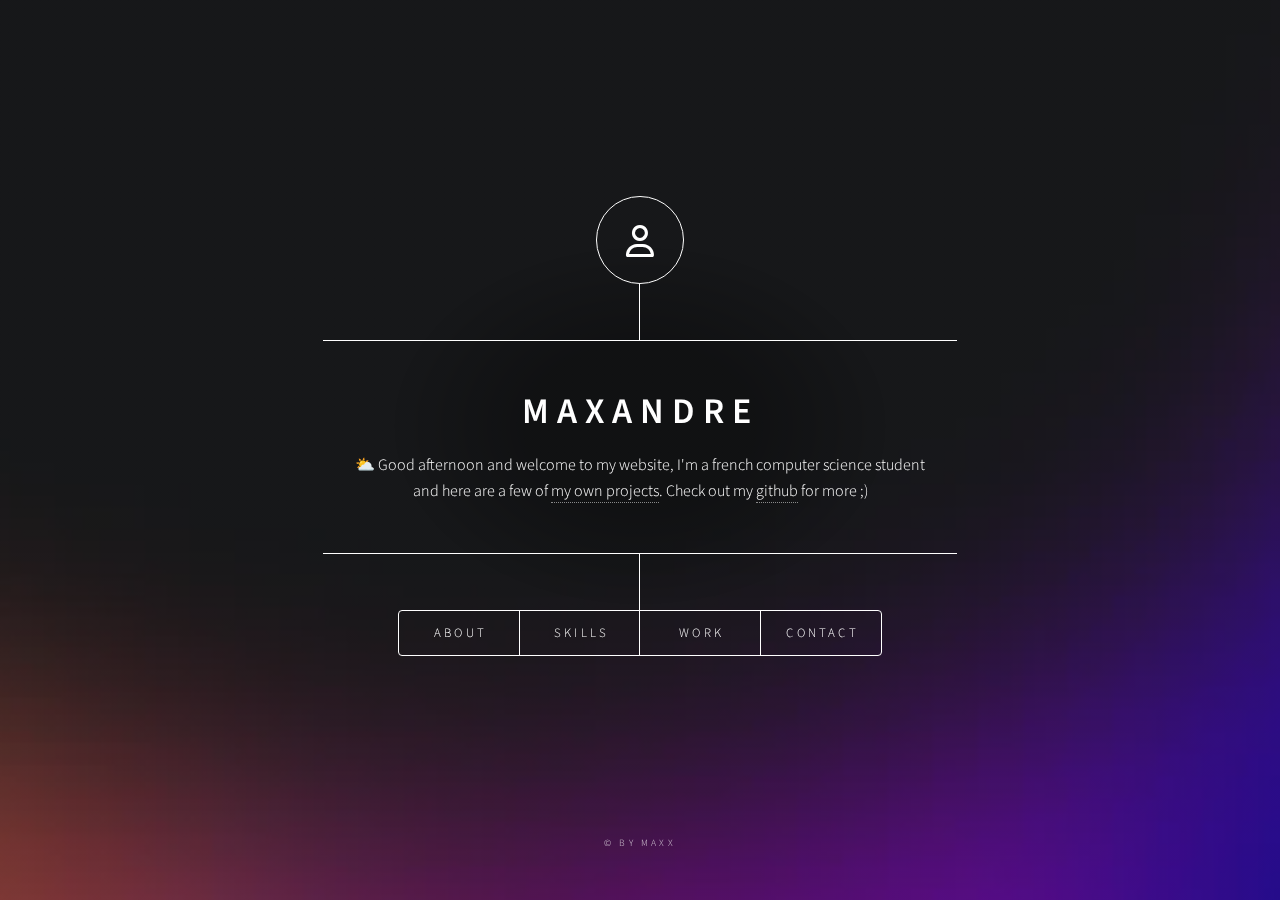
==== commit bb6050ef: "update username with firstname" ====
--- a/index.html
+++ b/index.html
@@ -2,7 +2,7 @@
 <html>
 
 <head>
-	<title>Maxx</title>
+	<title>Maxandre</title>
 	<link rel="icon" href="images/avatar_Maxx.png">
 	<meta charset="utf-8" />
 	<meta name="viewport" content="width=device-width, initial-scale=1, user-scalable=no" />
@@ -24,7 +24,7 @@
 			</div>
 			<div class="content">
 				<div class="inner">
-					<h1>Maxx</h1>
+					<h1>Maxandre</h1>
 					<script>
 						var content = ` and welcome to my website, I'm a french computer science student <br> and here are a few of <a
 							href="#work">my own projects</a>.
@@ -216,21 +216,38 @@
 
 						<section class="carousel-slide">
 							<span class="image main"><img src="images/work/MoH-codegamejam2025.png" alt="" /></span>
-							<h3><a href="https://github.com/Maxx-bl/code-game-jam-2025"
-									target="_blank">Music Of Honor (Code Game Jam)</a> - 2025</h3>
+							<h3><a href="https://github.com/Maxx-bl/code-game-jam-2025" target="_blank">Music Of Honor
+									(Code Game Jam)</a> - 2025</h3>
 							<p>
-								Music Of Honor is a video game made with Godot4 (C#) in less than 30 hours during the Code Game Jam, 9th Edition, in January 2025.
-								The theme of the jam was Melody to the Infinite (Mélodie à l'infini in French). The game consists of a musical note controlled by
-								the player, trying to dodge enemies, gettings power-ups, and incresing the score by surviving. The music theme, speed of game
-								and animations are progressively becoming faster and faster. <a href="https://xeradse.itch.io/music-of-honor" target="_blank">Download the game on itch.io!</a>
+								Music Of Honor is a video game made with Godot4 (C#) in less than 30 hours during the
+								Code Game Jam, 9th Edition, in January 2025.
+								The theme of the jam was Melody to the Infinite (Mélodie à l'infini in French). The game
+								consists of a musical note controlled by
+								the player, trying to dodge enemies, gettings power-ups, and incresing the score by
+								surviving. The music theme, speed of game
+								and animations are progressively becoming faster and faster. <a
+									href="https://xeradse.itch.io/music-of-honor" target="_blank">Download the game on
+									itch.io!</a>
+							</p>
+						</section>
+
+						<section class="carousel-slide">
+							<span class="image main"><img src="images/work/portfolio-lea.png" alt="" /></span>
+							<h3><a href="https://lea-pelletier.github.io/" target="_blank">Portfolio - Léa Pelletier</a>
+								- 2025</h3>
+							<p>
+								I created a portfolio website for a client. She works in film and audio-visual.
+								<a href="https://lea-pelletier.github.io/" target="_blank">Check it out now!</a>
 							</p>
 						</section>
 
 						<section class="carousel-slide">
 							<span class="image main"></span>
-							<h3><a href="https://github.com/Maxx-bl/MessageApp"
-									target="_blank">Social Media</a> - 2025</h3>
-							<p>I am currently working on a social media project! Using react native and firebase, I already made a working message system with contacts and more... I plan to work on a post system to share information.
+							<h3><a href="https://github.com/Maxx-bl/MessageApp" target="_blank">Social Media</a> - 2025
+							</h3>
+							<p>I am currently working on a social media project! Using react native and firebase, I
+								already made a working message system with contacts and more... I plan to work on a post
+								system to share information.
 							</p>
 						</section>
 
@@ -266,4 +283,4 @@
 
 </body>
 
-</html>+</html>
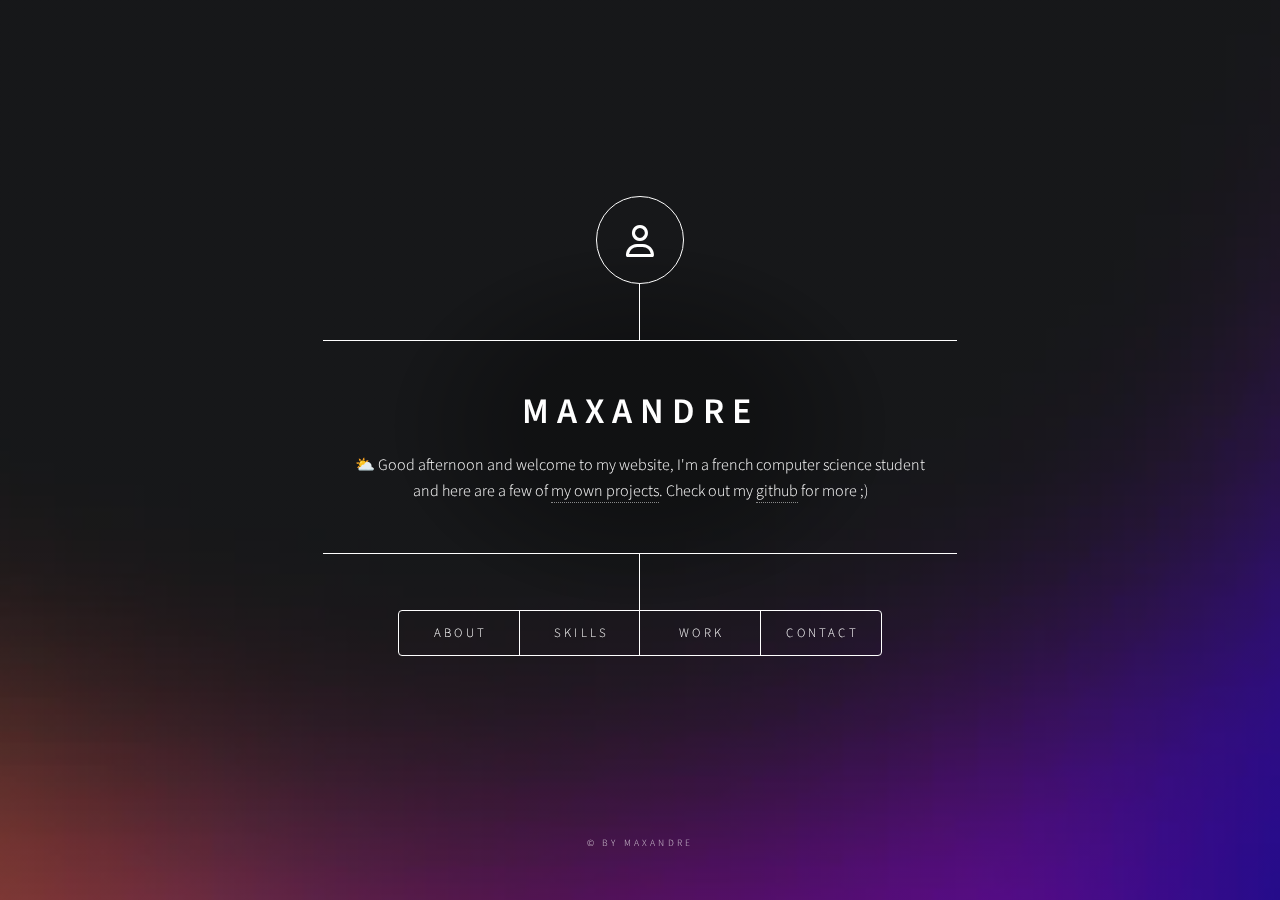
==== commit 061a4be3: "Update index.html" ====
--- a/index.html
+++ b/index.html
@@ -265,7 +265,7 @@
 
 		<!-- Footer -->
 		<footer id="footer">
-			<p class="copyright">&copy; By Maxx</a></p>
+			<p class="copyright">&copy; By Maxandre</a></p>
 		</footer>
 
 	</div>
